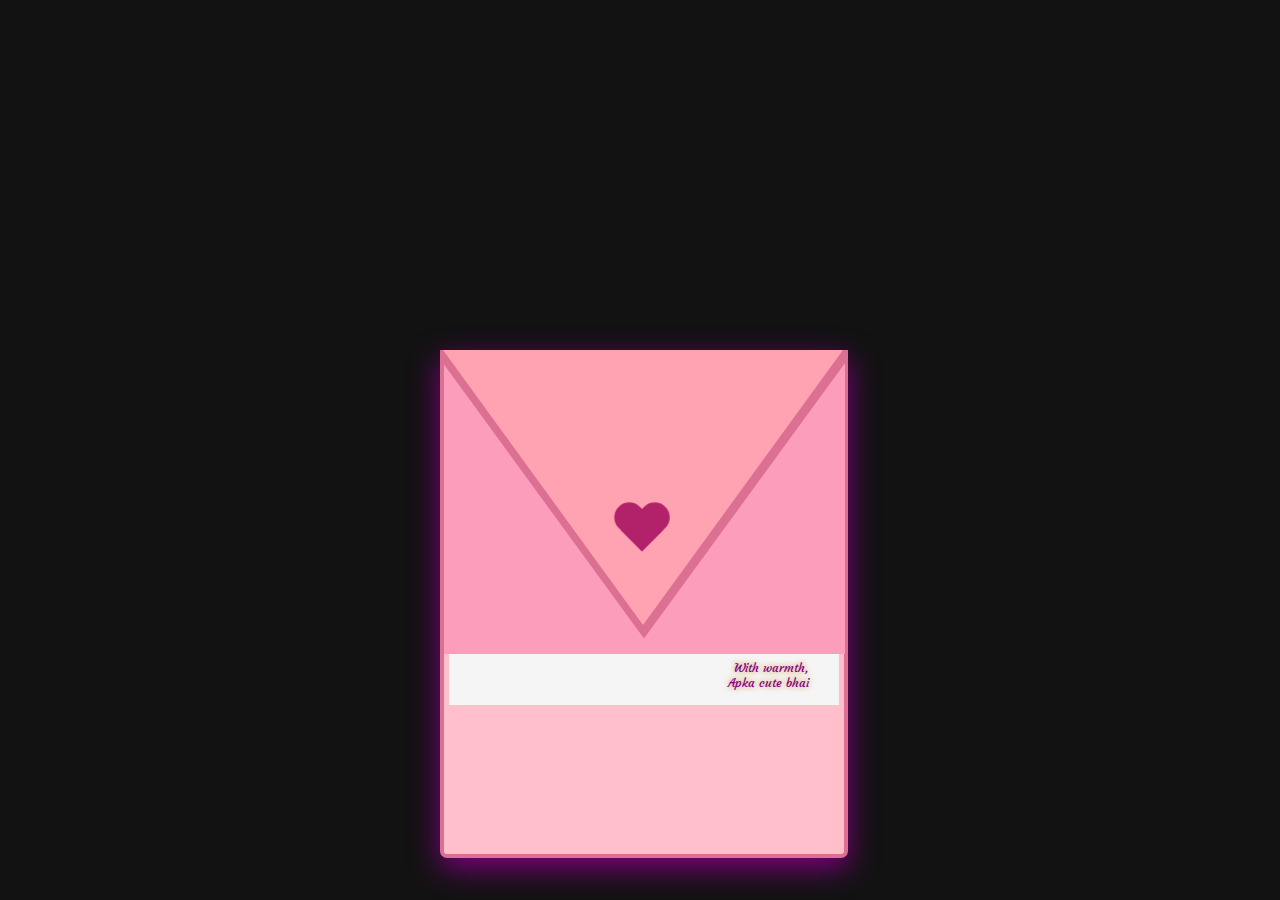
==== final.html @ 72973e2b "Add files via upload" ====
<html>
<head>
    <link rel="stylesheet" href="style.css">
    <meta name="viewport" content="width=device-width, initial-scale=1.0">
</head>
<body>

   
    
    <div class="letter_ct">
        <input type="checkbox" id="check" />
        <label for="check">
            <span class="letter main"></span>
            <div class="note">
                <p class="int">Dear samiya,</p>
                <p>
                  Dear Samiya👀👀
                  Wanna listen something most beautiful 👀
                  Samiya listen please👀♥️ samiya i promise♥️🥹 i will take care of you till me last breath 👀 i will be the one when no one is with you i will be👀♥️♥️ i will be there everytime you need arms to hug, shoulders to lay and just want to talk to someone 👀 you know you have all of the qualities that i expect from a girl👀♥️ samiya you are thousand times better then Musfira, aliza aiman aur muchh moree...👀👀🥹♥️ You are a genuinely a gem🥹💎 bcz you are mine👀♥️ and you are just too awesomeee samiya♥️👀 khubsurati mein??👀 Samiya jeet gyi, ikhlaq mein ?? Samiya jeet gai👀❤️ pyar krne mein👀 Samiya jeet gai♥️ i want to talk to you samiya on some of the very very and very sensitive topics which may include my fears, my thoughts and my goals👀👀 hope so👀 i am just waiting and making myself comfortable 👀♥️ Luv you meri jaan♥️♥️♥️
                </p>
                <p class="sign">With warmth,<br />Apka cute bhai</p>
            </div>
            <span class="front"></span>
            <span class="letter flap-bg"></span>
            <span class="letter flap"></span>
            <span class="heart"></span>
        </label>
    </div>
    
    <div class="txt">
        <h3>Click on the letter 💌</h3>
    </div>


</body>
</html>
---- style.css ----
@import url("https://fonts.googleapis.com/css2?family=Courgette&display=swap");

* {
  margin: 0;
  padding: 0;
  font-family: "Courgette";
  color: burlywood;
  text-shadow: 0 0 6px peru;
}

body {
  display: grid;
  grid-template-columns: repeat(12, 1fr);
  grid-template-rows: repeat(12, 1fr);
  min-height: 100vh;
  width: 100%;
  background-color: #121212;
}

.container {
  grid-row: 2/3;
  justify-self: center;
  align-self: center;
  grid-column: 5/9;
  text-align: center;
}

.letter_ct {
  width: 400px;
  height: 300px;
  grid-row: 4/7;
  grid-column: 5/9;
  display: flex;
  align-items: center;
  text-align: center;
  margin: auto;
}

.txt {
  grid-row: 9/11;
  grid-column: 5/9;
  text-align: center;
  font-size: large;
}

label {
  position: absolute;
}

.letter {
  grid: inherit;
  width: 400px;
  height: 500px;
  background-color: pink;
  border: 4px solid palevioletred;
  display: grid;
  transition: all 0.3s ease-in-out;
  position: absolute;
  border-radius: 0 0 7px 7px;
}

.main {
  box-shadow: 0 10px 30px purple;
}

.note {
  z-index: 1;
  justify-content: center;
  position: absolute;
  width: 390px;
  /* height: 500px; */
  margin: 10px 9px;
  background-color: whitesmoke;
  p {
    margin: 15px 30px;
    font-size: 12px;
    color: purple;
  }
  .int {
    text-align: left;
  }
  .sign {
    text-align: right;
  }

  transform: translateY(0px);
  transition-duration: 0.3s;
}
.front {
  position: absolute;
  z-index: 2;
  width: 401px;
  height: 300px;
  background-color: rgb(252, 157, 188);
  margin: 4px;
  clip-path: polygon(50% 45%, 100% 0, 100% 100%, 0 100%, 0 0);
}

.flap-bg {
  z-index: 2;
  background-color: palevioletred;
  margin-top: 4px;
  clip-path: polygon(0% 0%, 100% 0%, 100% 1%, 50% 56%, 0 1%);

  transform: rotateX(0deg);
  transition-duration: 0.3s ease-in-out;
}

.flap {
  z-index: 2;
  margin-left: 3px;
  background-color: rgb(255, 163, 179);
  border: unset;
  clip-path: polygon(0 0, 100% 0, 50% 55%);

  transform: rotateX(0deg);
  transition-duration: 0.3s ease-in-out;
}

.heart {
  position: absolute;
  z-index: 4;
  cursor: pointer;
  height: 170px;
  width: 200px;

  scale: 30%;
  margin: 70px 102px;
  transition: transform 0.3s ease-in-out;
}

.heart::before,
.heart::after {
  content: "";
  position: absolute;
  width: 100px;
  height: 160px;
  background-color: rgb(178, 34, 106);
}

.heart::before {
  left: 100px;

  -webkit-transform-origin: 0 100%;
  transform-origin: 0 100%;

  -webkit-transform: rotate(-45deg);
  transform: rotate(-45deg);

  border-radius: 50px 50px 0 0;
}

.heart::after {
  right: 100px;

  -webkit-transform-origin: 100% 100%;
  transform-origin: 100% 100%;

  -webkit-transform: rotate(45deg);
  transform: rotate(45deg);

  -webkit-border-radius: 50px 50px 0 0;
  border-radius: 50px 50px 0 0;
}

/* checkbox */
#check {
  display: none;
}

input:not(:checked) ~ label .flap {
  transform-origin: top;
  transform: rotateX(0deg);
  transition: 0.3s ease-in-out;
  transition-delay: 0.3s;

  -webkit-transition-delay: 0.3s;
  -webkit-transform-origin: top;
  -webkit-transform: rotateX(0deg);
}

input:not(:checked) ~ label .flap-bg {
  transform-origin: top;
  transform: rotateX(0deg);
  transition: 0.3s ease-in-out;
  transition-delay: 0.3s;

  -webkit-transition-delay: 0.3s;
  -webkit-transform-origin: top;
  -webkit-transform: rotateX(0deg);
}

input:not(:checked) ~ label .heart {
  transform-origin: center 70%;
  transform: translateY(0px) rotate(0deg);
  transition-delay: 0.6s;

  -webkit-transition-delay: 0.6s;
  -webkit-transform-origin: center 70%;
  -webkit-transform: translateX(0px) rotate(0deg);
}

input:checked ~ label .flap {
  transform: rotateX(-180deg) translateY(-4px);
  transition: 0.3s ease-in-out;
  transition-delay: 0.3s;

  -webkit-transform-origin: top;
  -webkit-transform: rotateX(-180deg) translateY(-4px);
  -webkit-transition-delay: transform 0.3s ease;
}

input:checked ~ label .flap-bg {
  transform: rotateX(-180deg);
  transition: 0.3s ease-in-out;
  transition-delay: 0.3s;

  -webkit-transform-origin: top;
  -webkit-transform: rotateX(-180deg);
  -webkit-transition-delay: transform 0.3s ease;
  -webkit-transition-delay: 0.3s;
}

input:checked ~ label .flap,
input:checked ~ label .flap-bg {
  transform-origin: top;
  transition: transform 0.3s 0.4s, z-index 0s 0.6s;

  z-index: 0;
}

input:checked ~ label .heart {
  transform-origin: center 70%;
  transform: translateX(-60px) rotate(-70deg);
  transition-duration: 0.3s;

  -webkit-transform-origin: center 70%;
  -webkit-transform: translateX(-60px) rotate(-70deg);
  -webkit-transition-duration: 0.3s;
}

input:checked ~ label .note {
  transform: translateY(-300px);
  transition-delay: 0.8s;
}
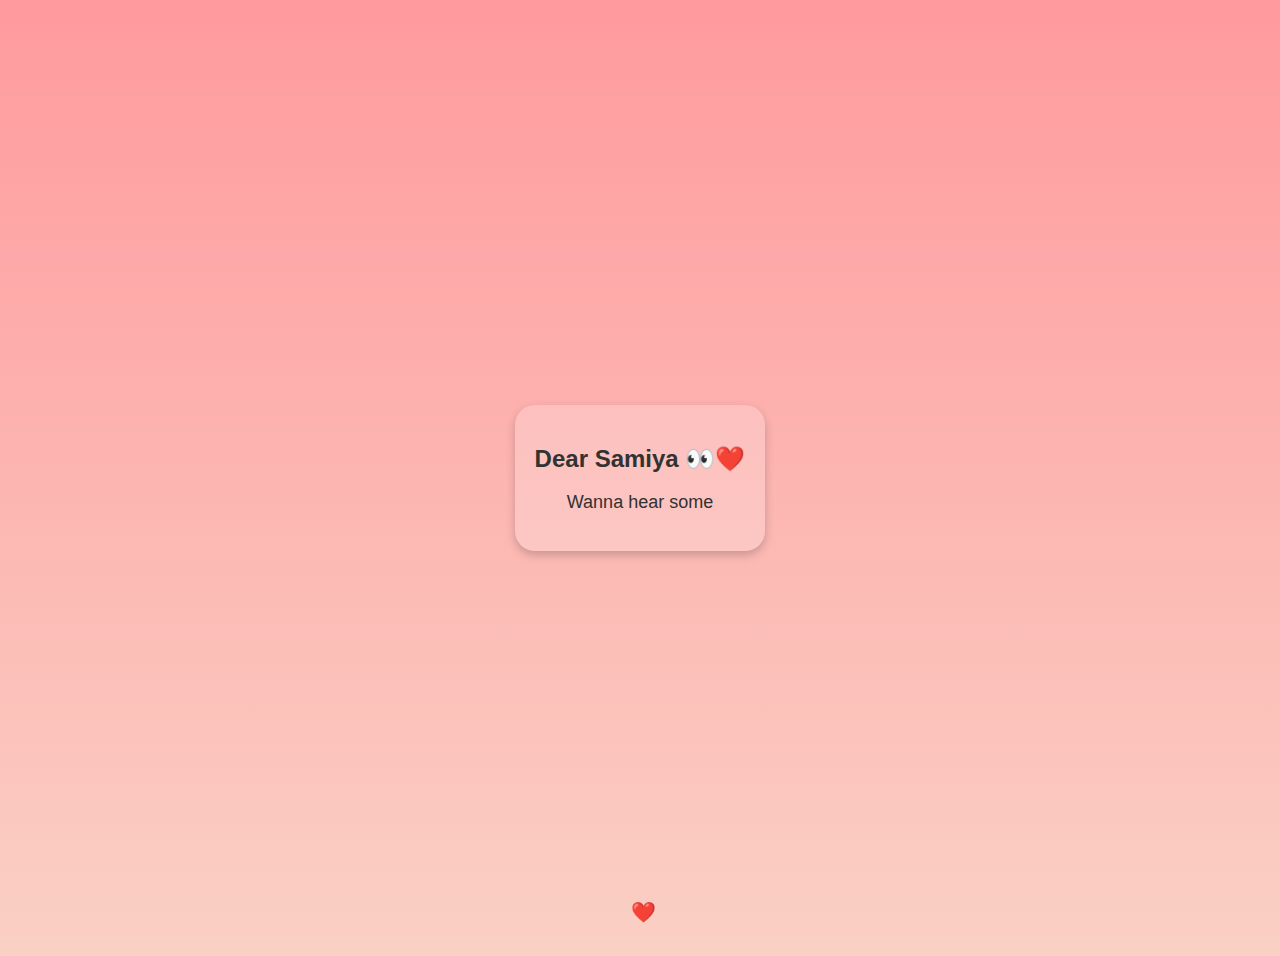
==== commit 9658aa4e: "Update final.html" ====
--- a/final.html
+++ b/final.html
@@ -1,36 +1,99 @@
-<html>
+<!DOCTYPE html>
+<html lang="en">
 <head>
-    <link rel="stylesheet" href="style.css">
+    <meta charset="UTF-8">
     <meta name="viewport" content="width=device-width, initial-scale=1.0">
+    <title>Dear Samiya ❤️</title>
+    <style>
+        body {
+            background: linear-gradient(to bottom, #ff9a9e, #fad0c4);
+            display: flex;
+            justify-content: center;
+            align-items: center;
+            height: 100vh;
+            font-family: 'Poppins', sans-serif;
+            text-align: center;
+            color: #323232;
+            overflow: hidden;
+            padding: 20px;
+        }
+        .container {
+            background: rgba(255, 255, 255, 0.2);
+            padding: 20px;
+            border-radius: 20px;
+            box-shadow: 0 4px 10px rgba(0, 0, 0, 0.2);
+            max-width: 600px;
+        }
+        .heart {
+            position: absolute;
+            font-size: 20px;
+            color: #ff4d6d;
+            animation: float 4s infinite;
+        }
+        @keyframes float {
+            0% { transform: translateY(0); opacity: 1; }
+            50% { opacity: 0.6; }
+            100% { transform: translateY(-100px); opacity: 0; }
+        }
+        .message {
+            font-size: 18px;
+            white-space: pre-line;
+        }
+        .highlight {
+            color: #ffcccb;
+            font-weight: bold;
+        }
+    </style>
 </head>
 <body>
+    <div class="container">
+        <h2>Dear Samiya 👀❤️</h2>
+        <p class="message" id="text"></p>
+    </div>
+    <script>
+        const message = `Wanna hear something really beautiful? 👀
+Samiya, listen, please…👀♥️
 
-   
-    
-    <div class="letter_ct">
-        <input type="checkbox" id="check" />
-        <label for="check">
-            <span class="letter main"></span>
-            <div class="note">
-                <p class="int">Dear samiya,</p>
-                <p>
-                  Dear Samiya👀👀
-                  Wanna listen something most beautiful 👀
-                  Samiya listen please👀♥️ samiya i promise♥️🥹 i will take care of you till me last breath 👀 i will be the one when no one is with you i will be👀♥️♥️ i will be there everytime you need arms to hug, shoulders to lay and just want to talk to someone 👀 you know you have all of the qualities that i expect from a girl👀♥️ samiya you are thousand times better then Musfira, aliza aiman aur muchh moree...👀👀🥹♥️ You are a genuinely a gem🥹💎 bcz you are mine👀♥️ and you are just too awesomeee samiya♥️👀 khubsurati mein??👀 Samiya jeet gyi, ikhlaq mein ?? Samiya jeet gai👀❤️ pyar krne mein👀 Samiya jeet gai♥️ i want to talk to you samiya on some of the very very and very sensitive topics which may include my fears, my thoughts and my goals👀👀 hope so👀 i am just waiting and making myself comfortable 👀♥️ Luv you meri jaan♥️♥️♥️
-                </p>
-                <p class="sign">With warmth,<br />Apka cute bhai</p>
-            </div>
-            <span class="front"></span>
-            <span class="letter flap-bg"></span>
-            <span class="letter flap"></span>
-            <span class="heart"></span>
-        </label>
-    </div>
-    
-    <div class="txt">
-        <h3>Click on the letter 💌</h3>
-    </div>
+I promise you, from the bottom of my heart, that I will take care of you till my last breath.🥹♥️ No matter what happens, no matter how life changes, I will always be here. When things get tough, when the world feels heavy, when you feel alone—I will be the one standing by your side. 👀♥️♥️
 
+Whenever you need someone to hold you, a shoulder to lean on, or just someone to talk to, I will be there.👀♥️ You don’t have to go through anything alone. You will always have me, whether it’s a bad day, a silent night, or a moment when you just need to feel understood.
 
+Samiya, you are everything I ever wanted in a girl.👀♥️ You are kind, understanding, and so pure at heart. You are a thousand times better than Musfira, Aliza, Aiman, or anyone else…🥹♥️ They don’t even come close to you. You are one in a million—a true gem.💎
+
+In beauty?👀 Samiya wins.
+In kindness?👀 Samiya wins.
+In loyalty?👀 Samiya wins.
+In love?👀 Samiya wins. ❤️
+
+You are special, not just to me but in every way. You make everything feel better, even without trying. I want to talk to you about so many things—my fears, my dreams, the thoughts I keep hidden. You are the only one I feel safe enough to share them with.👀👀 I’m just waiting for the right moment, making myself ready to open up completely to you.
+
+Because you, Samiya, are my peace, my happiness, my everything. 👀♥️
+
+Luv you, meri jaan.♥️♥️♥️
+
+`;
+        
+        let index = 0;
+        function typeWriter() {
+            if (index < message.length) {
+                document.getElementById("text").innerHTML += message.charAt(index);
+                index++;
+                setTimeout(typeWriter, 50);
+            }
+        }
+        typeWriter();
+
+        function createHeart() {
+            const heart = document.createElement("div");
+            heart.className = "heart";
+            heart.innerHTML = "❤️";
+            document.body.appendChild(heart);
+            heart.style.left = Math.random() * window.innerWidth + "px";
+            heart.style.top = window.innerHeight + "px";
+            heart.style.animationDuration = Math.random() * 3 + 2 + "s";
+            setTimeout(() => heart.remove(), 4000);
+        }
+        setInterval(createHeart, 500);
+    </script>
 </body>
 </html>
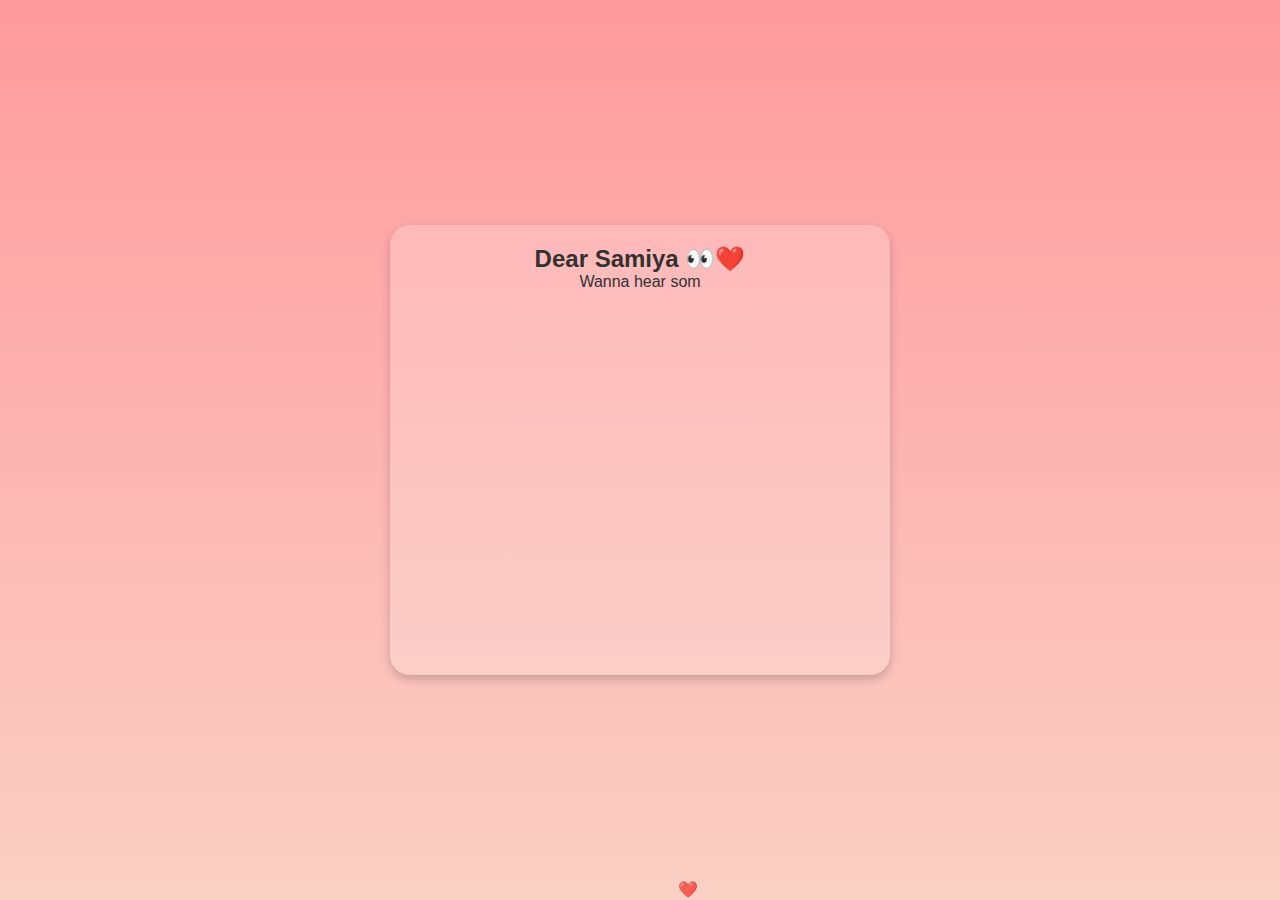
==== commit 4b8f35d0: "Update final.html" ====
--- a/final.html
+++ b/final.html
@@ -5,6 +5,12 @@
     <meta name="viewport" content="width=device-width, initial-scale=1.0">
     <title>Dear Samiya ❤️</title>
     <style>
+        * {
+            margin: 0;
+            padding: 0;
+            box-sizing: border-box;
+        }
+
         body {
             background: linear-gradient(to bottom, #ff9a9e, #fad0c4);
             display: flex;
@@ -17,31 +23,46 @@
             overflow: hidden;
             padding: 20px;
         }
+
         .container {
             background: rgba(255, 255, 255, 0.2);
             padding: 20px;
             border-radius: 20px;
             box-shadow: 0 4px 10px rgba(0, 0, 0, 0.2);
-            max-width: 600px;
+            width: 90%;
+            max-width: 500px;
+            min-height: 50vh;
         }
+
+        .message {
+            font-size: 16px;
+            white-space: pre-line;
+            overflow-wrap: break-word;
+            word-wrap: break-word;
+        }
+
         .heart {
             position: absolute;
-            font-size: 20px;
+            font-size: 16px;
             color: #ff4d6d;
             animation: float 4s infinite;
+            opacity: 0.8;
         }
+
         @keyframes float {
             0% { transform: translateY(0); opacity: 1; }
             50% { opacity: 0.6; }
-            100% { transform: translateY(-100px); opacity: 0; }
+            100% { transform: translateY(-150px); opacity: 0; }
         }
-        .message {
-            font-size: 18px;
-            white-space: pre-line;
-        }
-        .highlight {
-            color: #ffcccb;
-            font-weight: bold;
+
+        @media (max-width: 600px) {
+            .message {
+                font-size: 14px;
+            }
+
+            .heart {
+                font-size: 14px;
+            }
         }
     </style>
 </head>
@@ -50,6 +71,7 @@
         <h2>Dear Samiya 👀❤️</h2>
         <p class="message" id="text"></p>
     </div>
+
     <script>
         const message = `Wanna hear something really beautiful? 👀
 Samiya, listen, please…👀♥️
@@ -72,7 +94,7 @@
 Luv you, meri jaan.♥️♥️♥️
 
 `;
-        
+
         let index = 0;
         function typeWriter() {
             if (index < message.length) {
@@ -88,9 +110,13 @@
             heart.className = "heart";
             heart.innerHTML = "❤️";
             document.body.appendChild(heart);
-            heart.style.left = Math.random() * window.innerWidth + "px";
-            heart.style.top = window.innerHeight + "px";
+
+            // Make sure hearts don't go out of screen
+            const maxWidth = window.innerWidth - 30;
+            heart.style.left = Math.random() * maxWidth + "px";
+            heart.style.top = window.innerHeight - 20 + "px";
             heart.style.animationDuration = Math.random() * 3 + 2 + "s";
+
             setTimeout(() => heart.remove(), 4000);
         }
         setInterval(createHeart, 500);
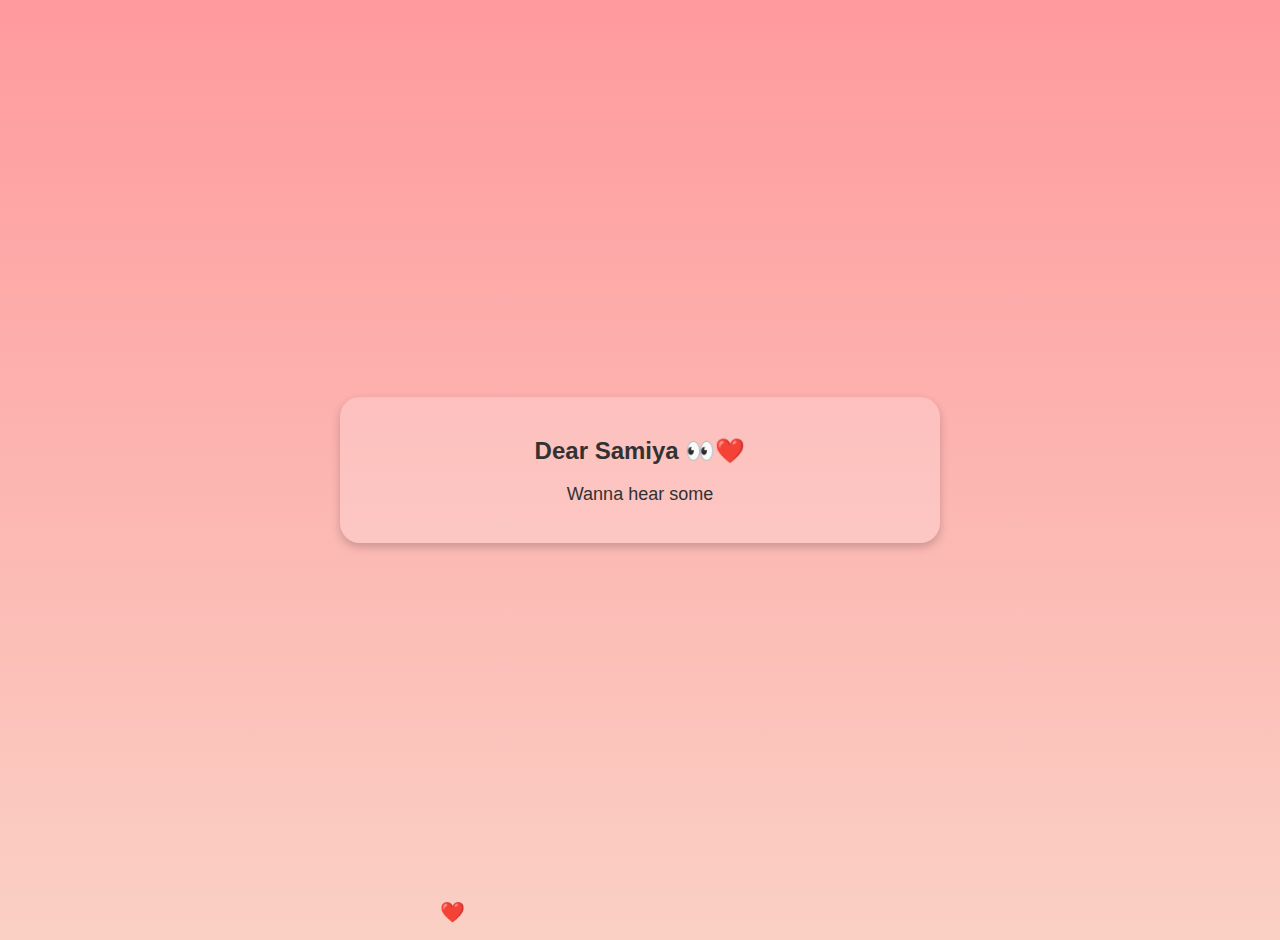
==== commit b92a886d: "Update final.html" ====
--- a/final.html
+++ b/final.html
@@ -5,12 +5,6 @@
     <meta name="viewport" content="width=device-width, initial-scale=1.0">
     <title>Dear Samiya ❤️</title>
     <style>
-        * {
-            margin: 0;
-            padding: 0;
-            box-sizing: border-box;
-        }
-
         body {
             background: linear-gradient(to bottom, #ff9a9e, #fad0c4);
             display: flex;
@@ -20,49 +14,37 @@
             font-family: 'Poppins', sans-serif;
             text-align: center;
             color: #323232;
-            overflow: hidden;
             padding: 20px;
+            margin: 0;
+            overflow-y: auto; /* Allow scrolling */
         }
-
         .container {
             background: rgba(255, 255, 255, 0.2);
             padding: 20px;
             border-radius: 20px;
             box-shadow: 0 4px 10px rgba(0, 0, 0, 0.2);
-            width: 90%;
-            max-width: 500px;
-            min-height: 50vh;
-        }
-
-        .message {
-            font-size: 16px;
-            white-space: pre-line;
-            overflow-wrap: break-word;
+            max-width: 90%; /* Adjust width for responsiveness */
+            width: 600px; /* Fixed max width */
+            box-sizing: border-box;
+            overflow-wrap: break-word; /* Ensure text breaks properly */
             word-wrap: break-word;
         }
-
         .heart {
             position: absolute;
-            font-size: 16px;
+            font-size: 20px;
             color: #ff4d6d;
             animation: float 4s infinite;
-            opacity: 0.8;
         }
-
         @keyframes float {
             0% { transform: translateY(0); opacity: 1; }
             50% { opacity: 0.6; }
-            100% { transform: translateY(-150px); opacity: 0; }
+            100% { transform: translateY(-100px); opacity: 0; }
         }
-
-        @media (max-width: 600px) {
-            .message {
-                font-size: 14px;
-            }
-
-            .heart {
-                font-size: 14px;
-            }
+        .message {
+            font-size: 18px;
+            white-space: pre-line;
+            overflow-wrap: break-word; /* Ensure text wraps */
+            word-wrap: break-word;
         }
     </style>
 </head>
@@ -71,7 +53,6 @@
         <h2>Dear Samiya 👀❤️</h2>
         <p class="message" id="text"></p>
     </div>
-
     <script>
         const message = `Wanna hear something really beautiful? 👀
 Samiya, listen, please…👀♥️
@@ -92,7 +73,6 @@
 Because you, Samiya, are my peace, my happiness, my everything. 👀♥️
 
 Luv you, meri jaan.♥️♥️♥️
-
 `;
 
         let index = 0;
@@ -110,13 +90,9 @@
             heart.className = "heart";
             heart.innerHTML = "❤️";
             document.body.appendChild(heart);
-
-            // Make sure hearts don't go out of screen
-            const maxWidth = window.innerWidth - 30;
-            heart.style.left = Math.random() * maxWidth + "px";
-            heart.style.top = window.innerHeight - 20 + "px";
+            heart.style.left = Math.random() * window.innerWidth + "px";
+            heart.style.top = window.innerHeight + "px";
             heart.style.animationDuration = Math.random() * 3 + 2 + "s";
-
             setTimeout(() => heart.remove(), 4000);
         }
         setInterval(createHeart, 500);
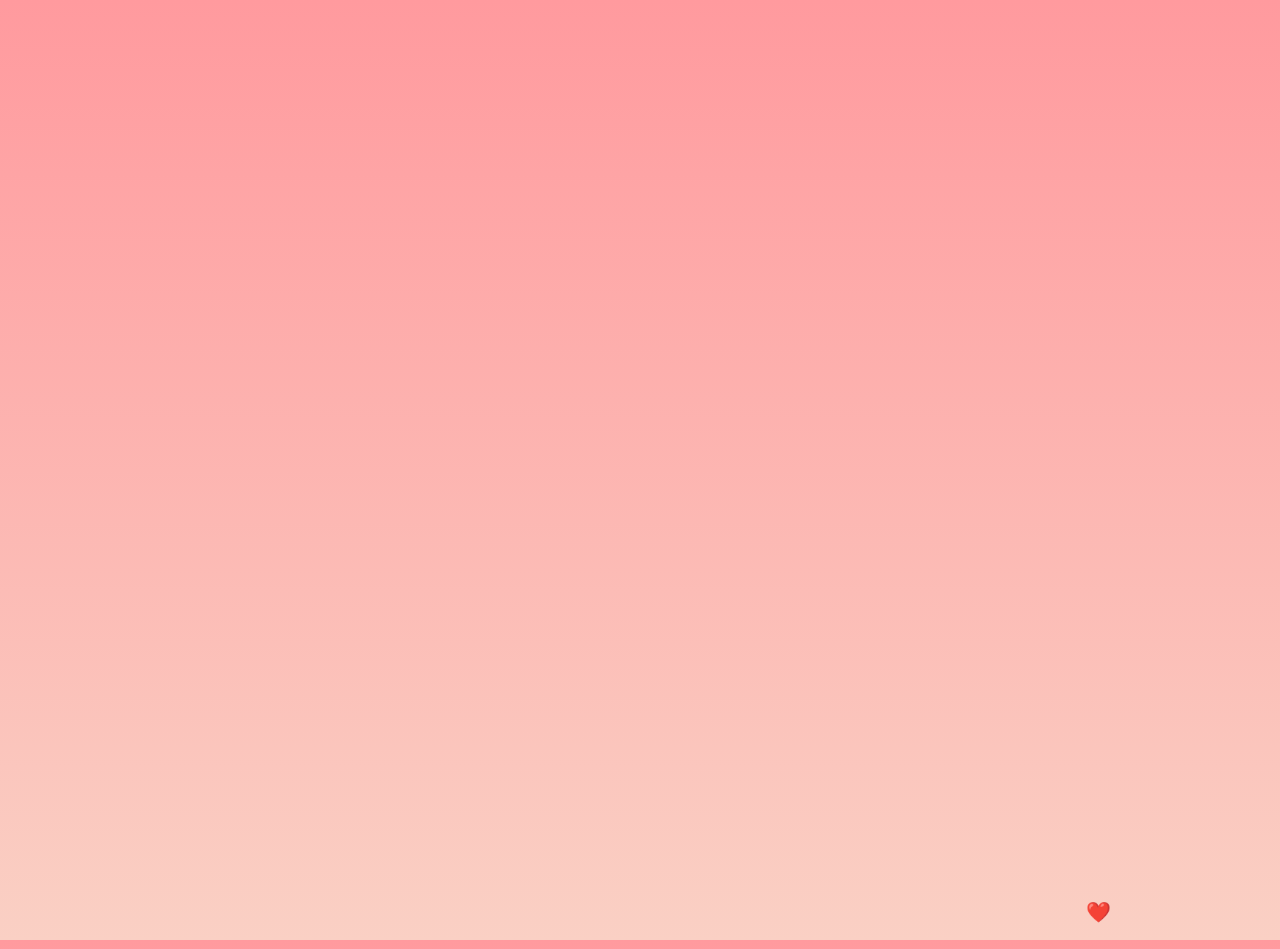
==== commit 71c8316f: "Update final.html" ====
--- a/final.html
+++ b/final.html
@@ -16,18 +16,31 @@
             color: #323232;
             padding: 20px;
             margin: 0;
-            overflow-y: auto; /* Allow scrolling */
+            overflow-y: auto;
         }
         .container {
             background: rgba(255, 255, 255, 0.2);
             padding: 20px;
             border-radius: 20px;
             box-shadow: 0 4px 10px rgba(0, 0, 0, 0.2);
-            max-width: 90%; /* Adjust width for responsiveness */
-            width: 600px; /* Fixed max width */
+            max-width: 90%;
+            width: 600px;
             box-sizing: border-box;
-            overflow-wrap: break-word; /* Ensure text breaks properly */
+            overflow-wrap: break-word;
             word-wrap: break-word;
+            opacity: 0;
+            transform: translateY(20px);
+            animation: fadeIn 1.5s ease-out forwards;
+        }
+        @keyframes fadeIn {
+            from {
+                opacity: 0;
+                transform: translateY(20px);
+            }
+            to {
+                opacity: 1;
+                transform: translateY(0);
+            }
         }
         .heart {
             position: absolute;
@@ -43,7 +56,7 @@
         .message {
             font-size: 18px;
             white-space: pre-line;
-            overflow-wrap: break-word; /* Ensure text wraps */
+            overflow-wrap: break-word;
             word-wrap: break-word;
         }
     </style>
@@ -51,40 +64,29 @@
 <body>
     <div class="container">
         <h2>Dear Samiya 👀❤️</h2>
-        <p class="message" id="text"></p>
+        <p class="message">
+            Wanna hear something really beautiful? 👀
+            Samiya, listen, please…👀♥️
+
+            I promise you, from the bottom of my heart, that I will take care of you till my last breath.🥹♥️ No matter what happens, no matter how life changes, I will always be here. When things get tough, when the world feels heavy, when you feel alone—I will be the one standing by your side. 👀♥️♥️
+
+            Whenever you need someone to hold you, a shoulder to lean on, or just someone to talk to, I will be there.👀♥️ You don’t have to go through anything alone. You will always have me, whether it’s a bad day, a silent night, or a moment when you just need to feel understood.
+
+            Samiya, you are everything I ever wanted in a girl.👀♥️ You are kind, understanding, and so pure at heart. You are a thousand times better than Musfira, Aliza, Aiman, or anyone else…🥹♥️ They don’t even come close to you. You are one in a million—a true gem.💎
+
+            In beauty?👀 Samiya wins.
+            In kindness?👀 Samiya wins.
+            In loyalty?👀 Samiya wins.
+            In love?👀 Samiya wins. ❤️
+
+            You are special, not just to me but in every way. You make everything feel better, even without trying. I want to talk to you about so many things—my fears, my dreams, the thoughts I keep hidden. You are the only one I feel safe enough to share them with.👀👀 I’m just waiting for the right moment, making myself ready to open up completely to you.
+
+            Because you, Samiya, are my peace, my happiness, my everything. 👀♥️
+
+            Luv you, meri jaan.♥️♥️♥️
+        </p>
     </div>
     <script>
-        const message = `Wanna hear something really beautiful? 👀
-Samiya, listen, please…👀♥️
-
-I promise you, from the bottom of my heart, that I will take care of you till my last breath.🥹♥️ No matter what happens, no matter how life changes, I will always be here. When things get tough, when the world feels heavy, when you feel alone—I will be the one standing by your side. 👀♥️♥️
-
-Whenever you need someone to hold you, a shoulder to lean on, or just someone to talk to, I will be there.👀♥️ You don’t have to go through anything alone. You will always have me, whether it’s a bad day, a silent night, or a moment when you just need to feel understood.
-
-Samiya, you are everything I ever wanted in a girl.👀♥️ You are kind, understanding, and so pure at heart. You are a thousand times better than Musfira, Aliza, Aiman, or anyone else…🥹♥️ They don’t even come close to you. You are one in a million—a true gem.💎
-
-In beauty?👀 Samiya wins.
-In kindness?👀 Samiya wins.
-In loyalty?👀 Samiya wins.
-In love?👀 Samiya wins. ❤️
-
-You are special, not just to me but in every way. You make everything feel better, even without trying. I want to talk to you about so many things—my fears, my dreams, the thoughts I keep hidden. You are the only one I feel safe enough to share them with.👀👀 I’m just waiting for the right moment, making myself ready to open up completely to you.
-
-Because you, Samiya, are my peace, my happiness, my everything. 👀♥️
-
-Luv you, meri jaan.♥️♥️♥️
-`;
-
-        let index = 0;
-        function typeWriter() {
-            if (index < message.length) {
-                document.getElementById("text").innerHTML += message.charAt(index);
-                index++;
-                setTimeout(typeWriter, 50);
-            }
-        }
-        typeWriter();
-
         function createHeart() {
             const heart = document.createElement("div");
             heart.className = "heart";
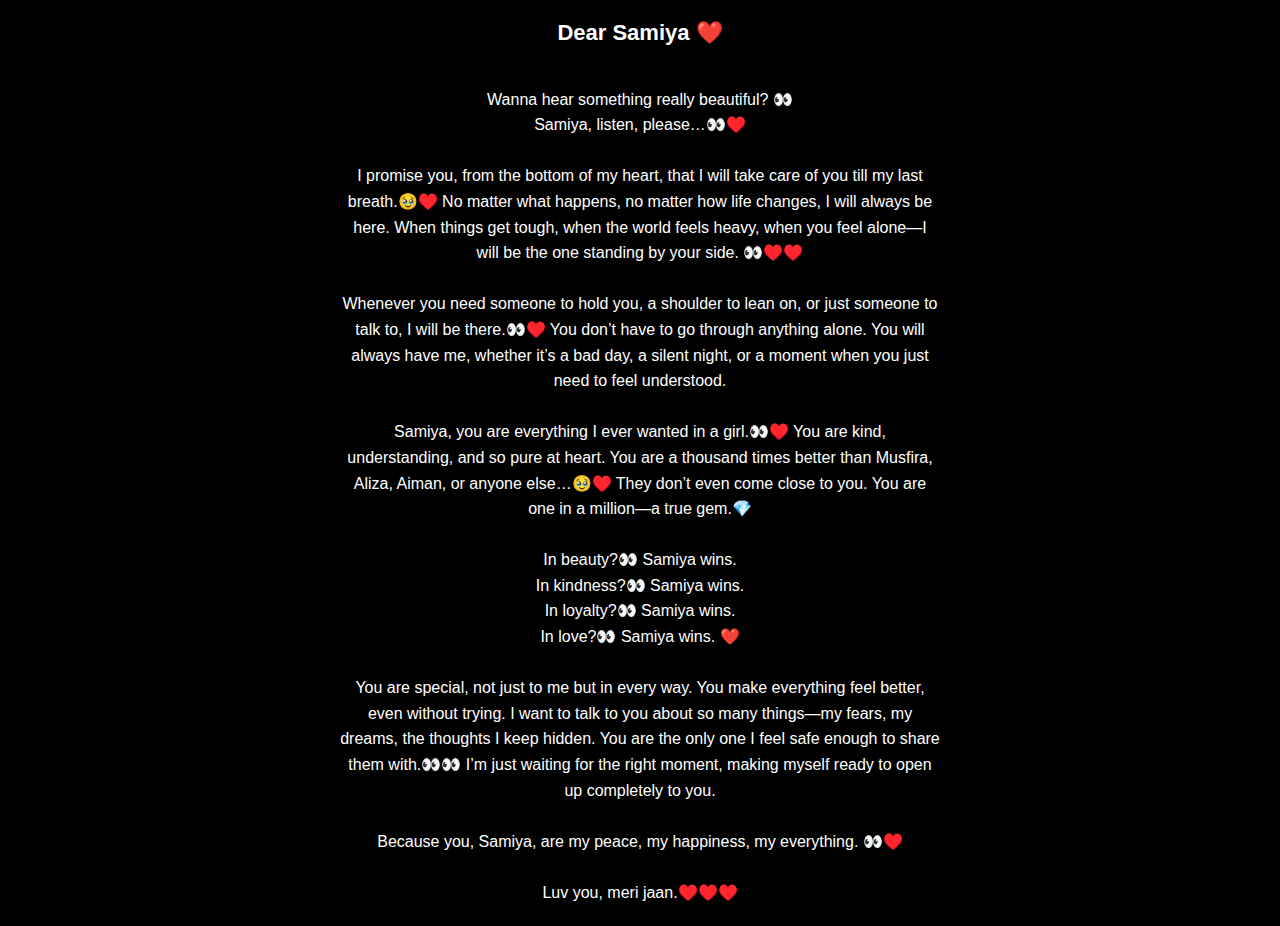
==== commit b8cb36ff: "Update final.html" ====
--- a/final.html
+++ b/final.html
@@ -5,65 +5,48 @@
     <meta name="viewport" content="width=device-width, initial-scale=1.0">
     <title>Dear Samiya ❤️</title>
     <style>
+        * {
+            margin: 0;
+            padding: 0;
+            box-sizing: border-box;
+        }
         body {
-            background: linear-gradient(to bottom, #ff9a9e, #fad0c4);
+            background: black;
+            color: white;
+            font-family: Arial, sans-serif;
+            text-align: center;
+            padding: 20px;
             display: flex;
             justify-content: center;
             align-items: center;
-            height: 100vh;
-            font-family: 'Poppins', sans-serif;
-            text-align: center;
-            color: #323232;
-            padding: 20px;
-            margin: 0;
-            overflow-y: auto;
+            min-height: 100vh;
         }
         .container {
-            background: rgba(255, 255, 255, 0.2);
-            padding: 20px;
-            border-radius: 20px;
-            box-shadow: 0 4px 10px rgba(0, 0, 0, 0.2);
             max-width: 90%;
             width: 600px;
-            box-sizing: border-box;
-            overflow-wrap: break-word;
-            word-wrap: break-word;
-            opacity: 0;
-            transform: translateY(20px);
-            animation: fadeIn 1.5s ease-out forwards;
-        }
-        @keyframes fadeIn {
-            from {
-                opacity: 0;
-                transform: translateY(20px);
-            }
-            to {
-                opacity: 1;
-                transform: translateY(0);
-            }
-        }
-        .heart {
-            position: absolute;
-            font-size: 20px;
-            color: #ff4d6d;
-            animation: float 4s infinite;
-        }
-        @keyframes float {
-            0% { transform: translateY(0); opacity: 1; }
-            50% { opacity: 0.6; }
-            100% { transform: translateY(-100px); opacity: 0; }
         }
         .message {
-            font-size: 18px;
+            font-size: 16px;
+            line-height: 1.6;
             white-space: pre-line;
-            overflow-wrap: break-word;
-            word-wrap: break-word;
+        }
+        h2 {
+            font-size: 22px;
+            margin-bottom: 15px;
+        }
+        @media (max-width: 480px) {
+            .message {
+                font-size: 14px;
+            }
+            h2 {
+                font-size: 18px;
+            }
         }
     </style>
 </head>
 <body>
     <div class="container">
-        <h2>Dear Samiya 👀❤️</h2>
+        <h2>Dear Samiya ❤️</h2>
         <p class="message">
             Wanna hear something really beautiful? 👀
             Samiya, listen, please…👀♥️
@@ -86,18 +69,5 @@
             Luv you, meri jaan.♥️♥️♥️
         </p>
     </div>
-    <script>
-        function createHeart() {
-            const heart = document.createElement("div");
-            heart.className = "heart";
-            heart.innerHTML = "❤️";
-            document.body.appendChild(heart);
-            heart.style.left = Math.random() * window.innerWidth + "px";
-            heart.style.top = window.innerHeight + "px";
-            heart.style.animationDuration = Math.random() * 3 + 2 + "s";
-            setTimeout(() => heart.remove(), 4000);
-        }
-        setInterval(createHeart, 500);
-    </script>
 </body>
 </html>
